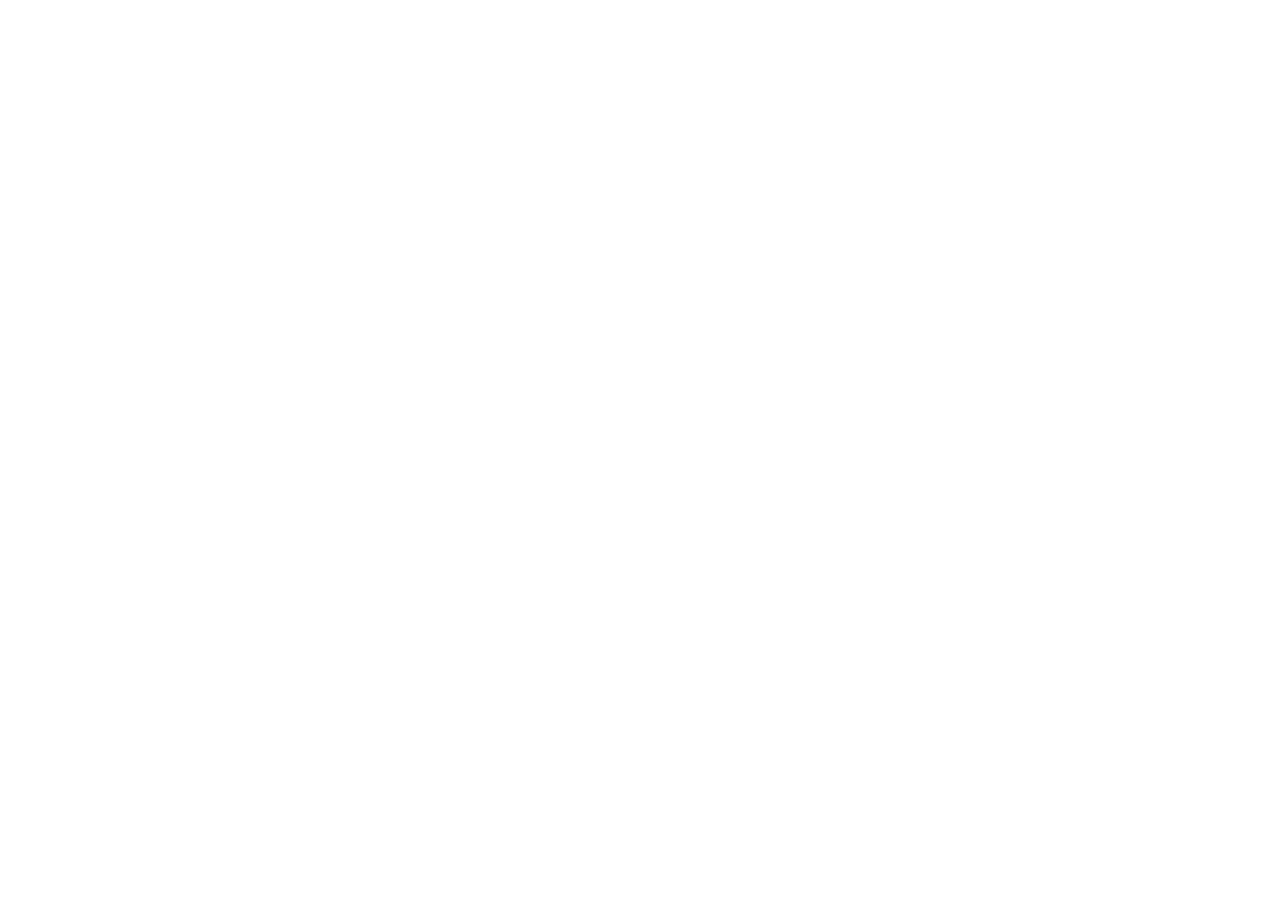
==== index.html @ 7fd8eaa2 "added files html, css, javascript, & challenge instructions." ====
<!DOCTYPE html>
<html lang="en">
<head>
    <meta charset="UTF-8">
    <meta http-equiv="X-UA-Compatible" content="IE=edge">
    <meta name="viewport" content="width=device-width, initial-scale=1.0">
    <link rel="stylesheet" href="./assets/style.css">
    <title>Group Project: Restaurant Finder</title>
</head>
<body>
    
</body>
</html>
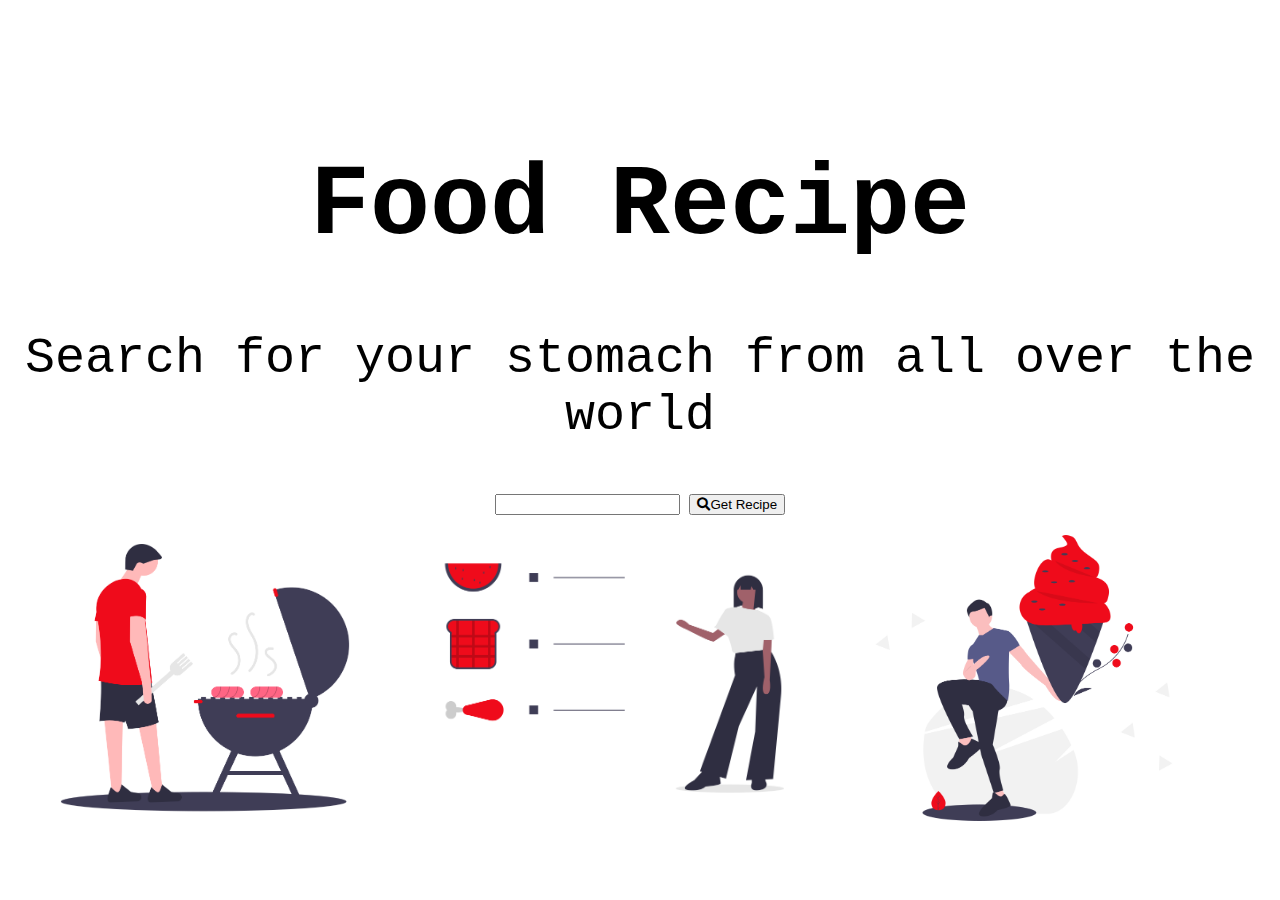
==== commit b636913f: "add some pics and updated the html file" ====
--- a/index.html
+++ b/index.html
@@ -4,10 +4,74 @@
     <meta charset="UTF-8">
     <meta http-equiv="X-UA-Compatible" content="IE=edge">
     <meta name="viewport" content="width=device-width, initial-scale=1.0">
+    <link rel="stylesheet" href="https://cdnjs.cloudflare.com/ajax/libs/font-awesome/5.11.2/css/all.min.css">
+<!--save for font style sheet--->
     <link rel="stylesheet" href="./assets/style.css">
-    <title>Group Project: Restaurant Finder</title>
+    <title>Food Recipe</title>
 </head>
+
 <body>
+    <header class="header-image">
+        <h1>
+            Food Recipe
+        </h1>
+        <p>
+            Search for your stomach from all over the world
+        </p>
+    </header>
+
     
+    
+    <main><!---font location-->
+        <div></div><!---font size-->
+
+            <div class="search">
+                <form>
+                    <input class="form-input" />
+                    <button type="submit" class="btn" >
+                        <i class="fas fa-search"></i></i>Get Recipe
+                    </button>
+                </form>
+            </div>
+
+            <div class="card">
+                <img src="./assets/Images/barbecue.png" alt="bbq">
+                <span></span>
+            </div>
+
+            <div class="card">
+                <img src="./assets/Images/diet.png" alt="diet">
+                <span></span>
+            </div>
+
+            <div class="card">
+                <img src="./assets/Images/ice_cream.png" alt="ice_cream">
+                <span></span>
+            </div>
+
+            <!-- <div class="card">
+                <img src="" width="300" height="200" alt="Non-Dairy">
+                <span>Non-Dairy</span>
+            </div>
+
+            <div class="card">
+                <img src="https://img.zcool.cn/community/0188426116420f11013eaf70005487.jpg@3000w_1l_0o_100sh.jpg" width="300" height="200" alt="Gluten-Free">
+                <span>Gluten-Free</span>
+            </div>
+
+            <div class="card">
+                <img src="https://img.zcool.cn/community/0188426116420f11013eaf70005487.jpg@3000w_1l_0o_100sh.jpg" width="300" height="200" alt="Vegetarian">
+                <span>Vegetarian</span>
+            </div> -->
+            
+
+
+
+
+
+
+        </div>
+    </main>
 </body>
+
 </html>--- a/assets/style.css
+++ b/assets/style.css
@@ -0,0 +1,34 @@
+h1 {
+  font-size: 100px;
+  padding: 0;
+}
+
+p {
+  font-size: 50px;
+  ;
+}
+
+body{
+  font-family: 'Courier New', Courier, monospace;
+  text-align: center;
+  margin: 150px auto 100px auto;
+
+}
+
+.header-images {
+  background-image: url(mix.jpg);
+}
+
+img {
+    display: block;
+    float: left;
+    width: 30%;
+    height: 300px;
+    margin: 1%;
+    cursor: pointer;
+    object-fit: cover;
+    border-radius: 8px;
+    text-align: center;
+    line-height: 200px;
+    font-size: 150px;
+}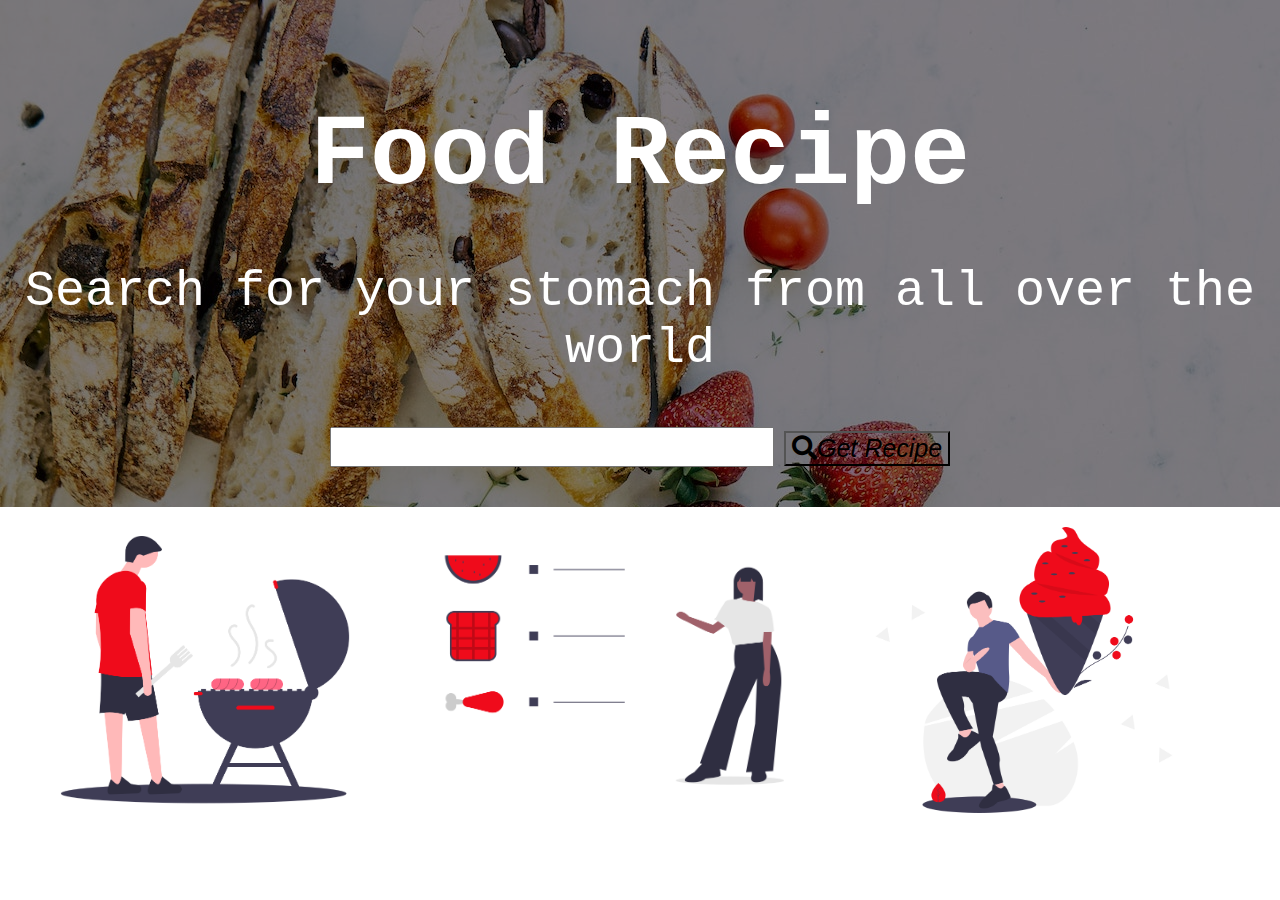
==== commit d51dda25: "updated new btn style" ====
--- a/index.html
+++ b/index.html
@@ -18,6 +18,15 @@
         <p>
             Search for your stomach from all over the world
         </p>
+        
+        <div class="search">
+            <form>
+                <input class="form-input" />
+                <button type="submit" class="btn" >
+                    <i class="fas fa-search"></i></i>Get Recipe
+                </button>
+            </form>
+        </div>
     </header>
 
     
@@ -25,14 +34,6 @@
     <main><!---font location-->
         <div></div><!---font size-->
 
-            <div class="search">
-                <form>
-                    <input class="form-input" />
-                    <button type="submit" class="btn" >
-                        <i class="fas fa-search"></i></i>Get Recipe
-                    </button>
-                </form>
-            </div>
 
             <div class="card">
                 <img src="./assets/Images/barbecue.png" alt="bbq">
@@ -49,27 +50,6 @@
                 <span></span>
             </div>
 
-            <!-- <div class="card">
-                <img src="" width="300" height="200" alt="Non-Dairy">
-                <span>Non-Dairy</span>
-            </div>
-
-            <div class="card">
-                <img src="https://img.zcool.cn/community/0188426116420f11013eaf70005487.jpg@3000w_1l_0o_100sh.jpg" width="300" height="200" alt="Gluten-Free">
-                <span>Gluten-Free</span>
-            </div>
-
-            <div class="card">
-                <img src="https://img.zcool.cn/community/0188426116420f11013eaf70005487.jpg@3000w_1l_0o_100sh.jpg" width="300" height="200" alt="Vegetarian">
-                <span>Vegetarian</span>
-            </div> -->
-            
-
-
-
-
-
-
         </div>
     </main>
 </body>
--- a/assets/style.css
+++ b/assets/style.css
@@ -1,22 +1,31 @@
+header {
+  text-align: center;
+}
+
 h1 {
   font-size: 100px;
-  padding: 0;
+  padding-top: 100px;
+  margin: 0;
+  color: white;
 }
 
 p {
   font-size: 50px;
-  ;
+  color: white;
+  text-align: center;
 }
 
 body{
   font-family: 'Courier New', Courier, monospace;
   text-align: center;
-  margin: 150px auto 100px auto;
+  margin: 0 auto 100px auto;
 
 }
 
-.header-images {
-  background-image: url(mix.jpg);
+.header-image {
+  background-image: linear-gradient(rgba(0, 0, 0, 0.5), rgba(0, 0, 0, 0.5)), url("./Images/mix.jpg");
+  padding-bottom: 40px;
+  background-repeat: no-repeat;
 }
 
 img {
@@ -31,4 +40,18 @@
     text-align: center;
     line-height: 200px;
     font-size: 150px;
-}+}
+
+.form-input {
+  width: 400px;
+  font-size: 30px;
+  padding-right: 3%;
+}
+
+.btn {
+  display: inline-block;
+  font-size: 25px;
+  background: transparent;
+  font-style: oblique;
+  margin: 0 auto;
+}
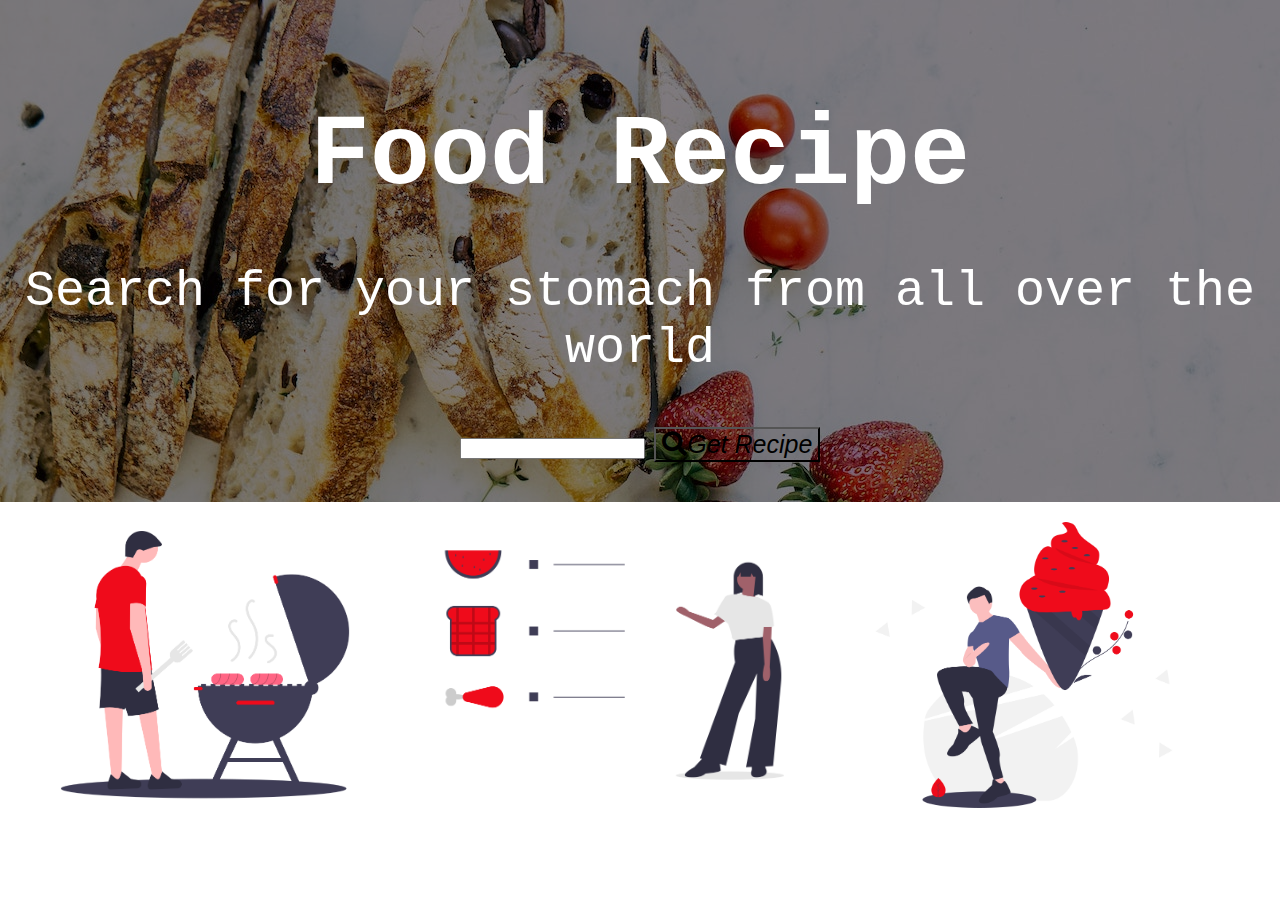
==== commit 45ce09d5: "Added javascript file" ====
--- a/index.html
+++ b/index.html
@@ -7,6 +7,7 @@
     <link rel="stylesheet" href="https://cdnjs.cloudflare.com/ajax/libs/font-awesome/5.11.2/css/all.min.css">
 <!--save for font style sheet--->
     <link rel="stylesheet" href="./assets/style.css">
+    <script src="assets/script.js" defer ></script>
     <title>Food Recipe</title>
 </head>
 
@@ -21,8 +22,8 @@
         
         <div class="search">
             <form>
-                <input class="form-input" />
-                <button type="submit" class="btn" >
+                <input id="search-input" />
+                <button id="search-btn" class="btn" >
                     <i class="fas fa-search"></i></i>Get Recipe
                 </button>
             </form>
@@ -32,8 +33,8 @@
     
     
     <main><!---font location-->
-        <div></div><!---font size-->
-
+        <div id="meal-list" class="notFound"><!---font size-->
+            
 
             <div class="card">
                 <img src="./assets/Images/barbecue.png" alt="bbq">
@@ -49,9 +50,9 @@
                 <img src="./assets/Images/ice_cream.png" alt="ice_cream">
                 <span></span>
             </div>
-
+            
         </div>
     </main>
 </body>
 
-</html>+</html>
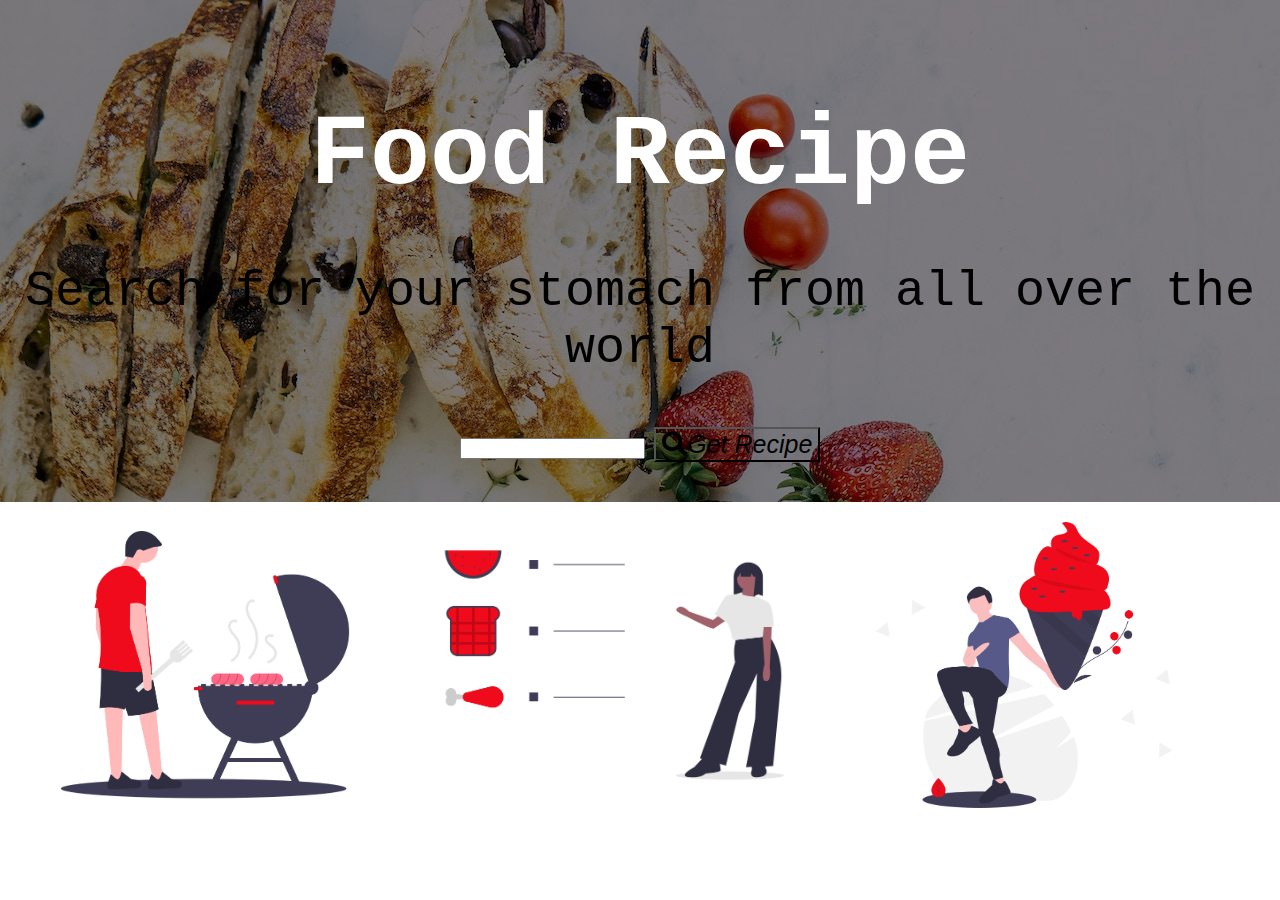
==== commit 1dfec077: "Updated javascript, html and css" ====
--- a/index.html
+++ b/index.html
@@ -52,6 +52,7 @@
             </div>
             
         </div>
+        <div id="recipeInfo"></div>
     </main>
 </body>
 
--- a/assets/style.css
+++ b/assets/style.css
@@ -11,11 +11,11 @@
 
 p {
   font-size: 50px;
-  color: white;
+  /* color: white; */
   text-align: center;
 }
 
-body{
+body {
   font-family: 'Courier New', Courier, monospace;
   text-align: center;
   margin: 0 auto 100px auto;
@@ -29,17 +29,17 @@
 }
 
 img {
-    display: block;
-    float: left;
-    width: 30%;
-    height: 300px;
-    margin: 1%;
-    cursor: pointer;
-    object-fit: cover;
-    border-radius: 8px;
-    text-align: center;
-    line-height: 200px;
-    font-size: 150px;
+  display: block;
+  float: left;
+  width: 30%;
+  height: 300px;
+  margin: 1%;
+  cursor: pointer;
+  object-fit: cover;
+  border-radius: 8px;
+  text-align: center;
+  line-height: 200px;
+  font-size: 150px;
 }
 
 .form-input {
@@ -55,3 +55,12 @@
   font-style: oblique;
   margin: 0 auto;
 }
+
+#recipeInfo button {
+  border-radius: 5px;
+  padding: 1.5rem;
+}
+
+#recipeInfo p {
+  font-size: 1rem;
+}